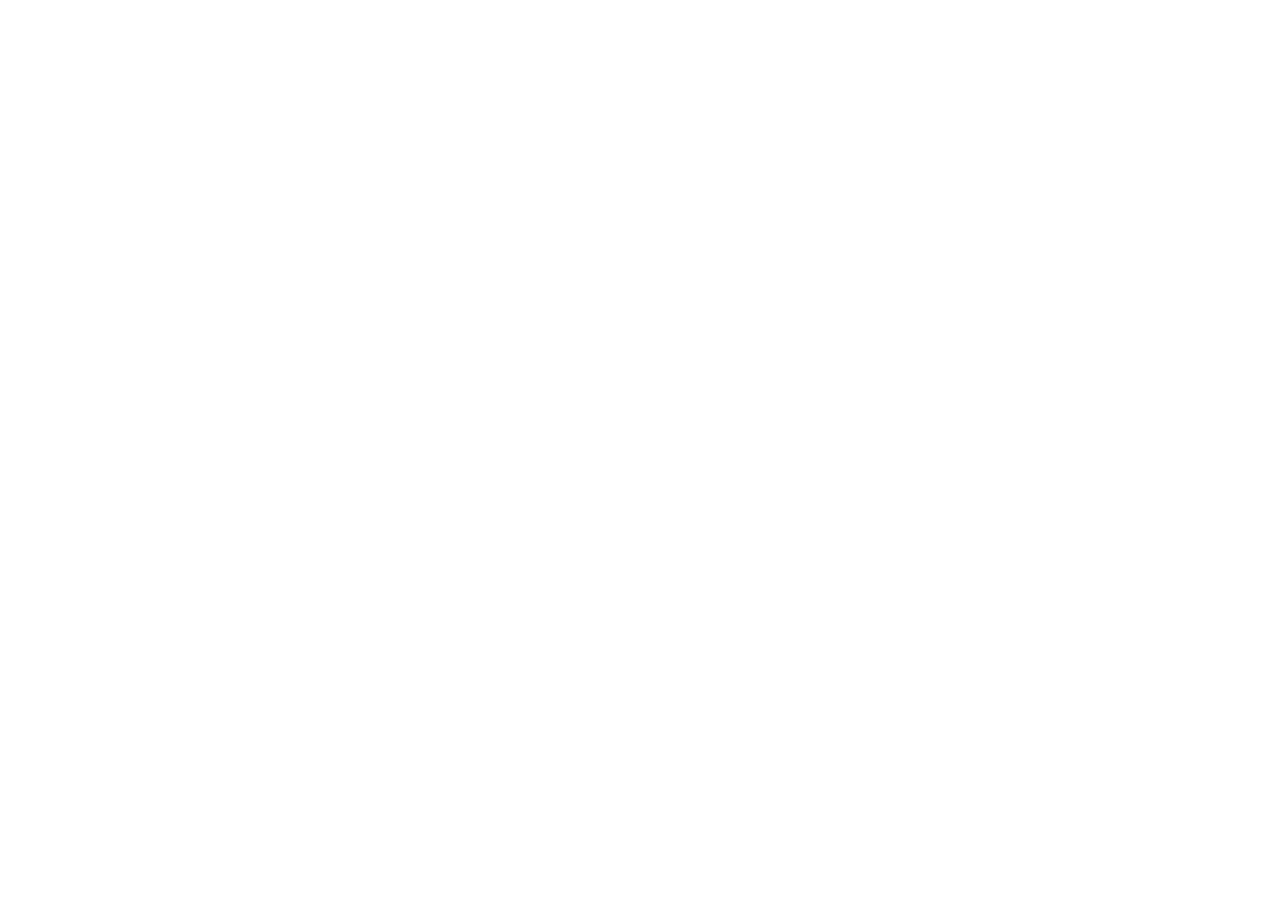
==== Dashboard/about.html @ ff77215f "fix the page error" ====
<!DOCTYPE html>
<html lang="en">
<head>
    <meta charset="UTF-8">
    <meta name="viewport" content="width=device-width, initial-scale=1.0">
    <title>Document</title>

</head>
<body>

    
</body>
</html>
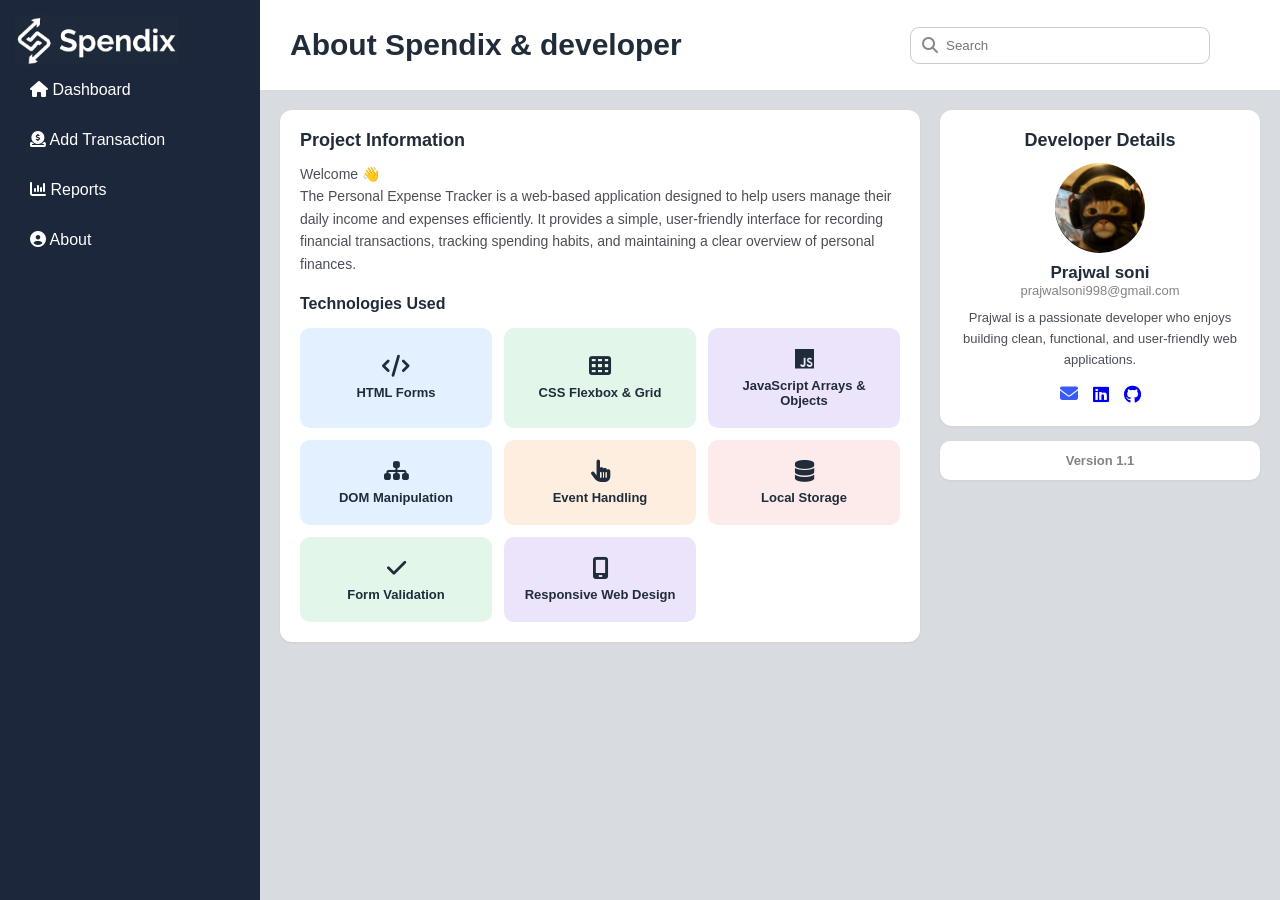
==== commit 78ea775f: "complete about page and fix some code" ====
--- a/Dashboard/about.html
+++ b/Dashboard/about.html
@@ -4,10 +4,112 @@
     <meta charset="UTF-8">
     <meta name="viewport" content="width=device-width, initial-scale=1.0">
     <title>Document</title>
+    <link rel="stylesheet" href="style3.css">  
+    <link rel="stylesheet" href="https://cdnjs.cloudflare.com/ajax/libs/font-awesome/6.2.1/css/all.min.css" integrity="sha512-MV7K8+y+gLIBoVD59lQIYicR65iaqukzvf/nwasF0nqhPay5w/9lJmVM2hMDcnK1OnMGCdVK+iQrJ7lzPJQd1w==" crossorigin="anonymous" referrerpolicy="no-referrer" />
 
 </head>
 <body>
+    
+   <div class="sidebar">
+ <div class="logo">
+    <img src="logo.jpeg" height="50" alt="Logo">
+</div>
+  <ul class="nav-links">
+    <li><i class="fa-solid fa-house"></i><a href="http://127.0.0.1:5500/Dashboard/index.html">  Dashboard</a></li>
+    <li><i class="fa-solid fa-circle-dollar-to-slot"></i><a href="http://127.0.0.1:5500/Dashboard/add-transaction.html">        Add Transaction</a></li>
+    <li><i class="fa-solid fa-chart-column"></i><a href="http://127.0.0.1:5500/Dashboard/report.html">    Reports</a></li>
+    <li><i class="fa-solid fa-circle-user"></i><a href="http://127.0.0.1:5500/Dashboard/about.html">     About</a></li>
+  </ul>
+</div>
 
-    
+
+<div class="main-content">
+
+<header class="dashboard_header">
+    <div class="header">
+        <h1 class="Header-main-title">About Spendix & developer</h1>
+    </div>
+    <div class="search-bar">
+        <i class="fa-solid fa-magnifying-glass"></i>
+        <input class="serch-place" type="text" placeholder="Search">
+     </div>
+</header>
+
+<div class="about-content">
+
+    <div class="about-left">
+
+        <div class="card project-info-card">
+            <h2 class="card-title">Project Information</h2>
+            <p class="project-description">
+                Welcome 👋<br> The Personal Expense Tracker is a web-based application designed to help users manage their daily income and expenses efficiently. It provides a simple, user-friendly interface for recording financial transactions, tracking spending habits, and maintaining a clear overview of personal finances.
+            </p>
+
+            <h3 class="card-subtitle">Technologies Used</h3>
+            <div class="tech-grid">
+                <div class="tech-card tech-blue">
+                    <i class="fa-solid fa-code"></i>
+                    <span>HTML Forms</span>
+                </div>
+                <div class="tech-card tech-green">
+                    <i class="fa-solid fa-table-cells"></i>
+                    <span>CSS Flexbox &amp; Grid</span>
+                </div>
+                <div class="tech-card tech-purple">
+                    <i class="fa-brands fa-js"></i>
+                    <span>JavaScript Arrays &amp; Objects</span>
+                </div>
+                <div class="tech-card tech-blue">
+                    <i class="fa-solid fa-sitemap"></i>
+                    <span>DOM Manipulation</span>
+                </div>
+                <div class="tech-card tech-orange">
+                    <i class="fa-solid fa-hand-pointer"></i>
+                    <span>Event Handling</span>
+                </div>
+                <div class="tech-card tech-red">
+                    <i class="fa-solid fa-database"></i>
+                    <span>Local Storage</span>
+                </div>
+                <div class="tech-card tech-green">
+                    <i class="fa-solid fa-check"></i>
+                    <span>Form Validation</span>
+                </div>
+                <div class="tech-card tech-purple">
+                    <i class="fa-solid fa-mobile-screen"></i>
+                    <span>Responsive Web Design</span>
+                </div>
+            </div>
+        </div>
+
+    </div>
+
+    <div class="about-right">
+
+        <div class="card developer-card">
+            <h2 class="card-title">Developer Details</h2>
+            <div class="developer-photo">
+                <img src="me.jpg" alt="Developer Photo">
+            </div>
+            <h3 class="developer-name">Prajwal soni</h3>
+            <p class="developer-email">prajwalsoni998@gmail.com</p>
+            <p class="developer-bio">
+                Prajwal is a passionate developer who enjoys building clean, functional, and user-friendly web applications.
+            </p>
+            <div class="developer-socials">
+                <i class="fa-solid fa-envelope"></i>
+                <a href="https://www.linkedin.com/in/prajwal-soni-870070364/"> <i class="fa-brands fa-linkedin"></i></a>
+                <a href="https://github.com/PRAJWAL785"><i class="fa-brands fa-github"></i></a>
+            </div>
+        </div>
+
+        <div class="version-badge">Version 1.1</div>
+
+    </div>
+
+</div>
+
+</div>
+
 </body>
 </html>
--- a/Dashboard/style3.css
+++ b/Dashboard/style3.css
@@ -0,0 +1,256 @@
+* {
+  margin: 0;
+  padding: 0;
+  box-sizing: border-box;
+  font-family: "Segoe UI", Arial, sans-serif;
+  font-family: -apple-system, BlinkMacSystemFont, "Segoe UI", Roboto, Helvetica, Arial, sans-serif;
+
+
+}
+
+body {
+  display: flex;           
+  height: 100vh;          
+  background-color: #d8dbdf;       
+}
+
+
+.sidebar {
+  width: 260px;              
+  height: 100%;             
+  background-color: rgb(29, 39, 60); 
+  padding: 15px;       
+  display: flex;
+  flex-direction: column;   
+}
+
+
+.nav-links {
+  list-style: none;
+}
+
+.nav-links li {
+  color: #ffffff;            
+  padding: 12px 15px;
+  margin-bottom: 8px;
+  border-radius: 8px;
+  cursor: pointer;
+}
+
+.nav-links li:hover {
+  background-color: #4586f5; 
+  /* color: #ffffff;  */
+   transform: translateY(-2px);
+}
+.nav-links:active {
+  transform: translateY(0);   
+}
+
+/* ************************************** */
+.nav-links a {
+      color: #ffffff; 
+      text-decoration: none;
+    }
+    .nav-links a:visited {
+      color: #ffffff;
+    }
+/* ************************************** */
+.dashboard_header {
+  display: flex;
+  justify-content: space-between;
+  align-items: center;
+  padding: 0px 20px; 
+  background-color: #ffffff;
+  width: 100%;
+  height: 90px;
+}
+.header{
+     padding: 9px 10px;
+}
+.Header-main-title{
+    font-size: 30px;
+    font-weight: 700;
+    color: #212c3a;
+}
+.Header-subtitle{
+    font-size: 15px;
+    font-weight: 500;
+    color:#808388;
+    margin-top: 2px;
+}
+.search-bar {
+  position: relative; 
+  display: flex;
+  align-items: center;
+}
+
+.search-bar i {
+  margin: 50px;
+  position: absolute; 
+  left: 12px;  
+  color: #888; 
+  pointer-events: none; 
+}
+
+.serch-place {
+  margin: 50px;
+  padding: 10px 10px 10px 35px;
+  border: 1px solid #ccc;
+  border-radius: 9px;
+  width: 300px; 
+}
+
+/* ================= Main Content Wrapper ================= */
+.main-content {
+  flex: 1;
+  display: flex;
+  flex-direction: column;
+  height: 100%;
+  overflow: hidden;
+}
+
+/* ================= About Page Content ================= */
+.about-content {
+  display: flex;
+  gap: 20px;
+  padding: 20px;
+  flex: 1;
+  overflow-y: auto;
+  align-items: flex-start;
+}
+
+.about-left {
+  flex: 2;
+}
+
+.about-right {
+  flex: 1;
+  display: flex;
+  flex-direction: column;
+  gap: 15px;
+}
+
+.card {
+  background-color: #ffffff;
+  border-radius: 12px;
+  padding: 20px;
+  box-shadow: 0 1px 3px rgba(0, 0, 0, 0.05);
+}
+
+.card-title {
+  font-size: 18px;
+  font-weight: 700;
+  color: #212c3a;
+  margin-bottom: 12px;
+}
+
+.project-description {
+  font-size: 14px;
+  line-height: 1.6;
+  color: #4a4f57;
+  margin-bottom: 20px;
+}
+
+.card-subtitle {
+  font-size: 16px;
+  font-weight: 600;
+  color: #212c3a;
+  margin-bottom: 15px;
+}
+
+.tech-grid {
+  display: grid;
+  grid-template-columns: repeat(3, 1fr);
+  gap: 12px;
+}
+
+.tech-card {
+  display: flex;
+  flex-direction: column;
+  align-items: center;
+  justify-content: center;
+  gap: 8px;
+  padding: 20px 10px;
+  border-radius: 10px;
+  font-size: 13px;
+  font-weight: 600;
+  color: #212c3a;
+  text-align: center;
+}
+
+.tech-card i {
+  font-size: 22px;
+}
+
+.tech-blue {
+  background-color: #e3f0ff;
+}
+
+.tech-green {
+  background-color: #e2f6ea;
+}
+
+.tech-purple {
+  background-color: #ece4fb;
+}
+
+.tech-orange {
+  background-color: #fdeee0;
+}
+
+.tech-red {
+  background-color: #fdeaea;
+}
+
+/* ----- Developer Card ----- */
+.developer-card {
+  text-align: center;
+}
+
+.developer-photo img {
+  width: 90px;
+  height: 90px;
+  border-radius: 50%;
+  object-fit: cover;
+  margin: 10px auto;
+  display: block;
+}
+
+.developer-name {
+  font-size: 17px;
+  font-weight: 700;
+  color: #212c3a;
+  margin-top: 8px;
+}
+
+.developer-email {
+  font-size: 13px;
+  color: #808388;
+  margin-bottom: 10px;
+}
+
+.developer-bio {
+  font-size: 13px;
+  line-height: 1.6;
+  color: #4a4f57;
+  margin-bottom: 15px;
+}
+
+.developer-socials {
+  display: flex;
+  justify-content: center;
+  gap: 15px;
+  font-size: 18px;
+  color: #3a5bfb;
+}
+
+.version-badge {
+  background-color: #ffffff;
+  border-radius: 10px;
+  text-align: center;
+  padding: 12px;
+  font-size: 13px;
+  color: #808388;
+  font-weight: 600;
+  box-shadow: 0 1px 3px rgba(0, 0, 0, 0.05);
+}
